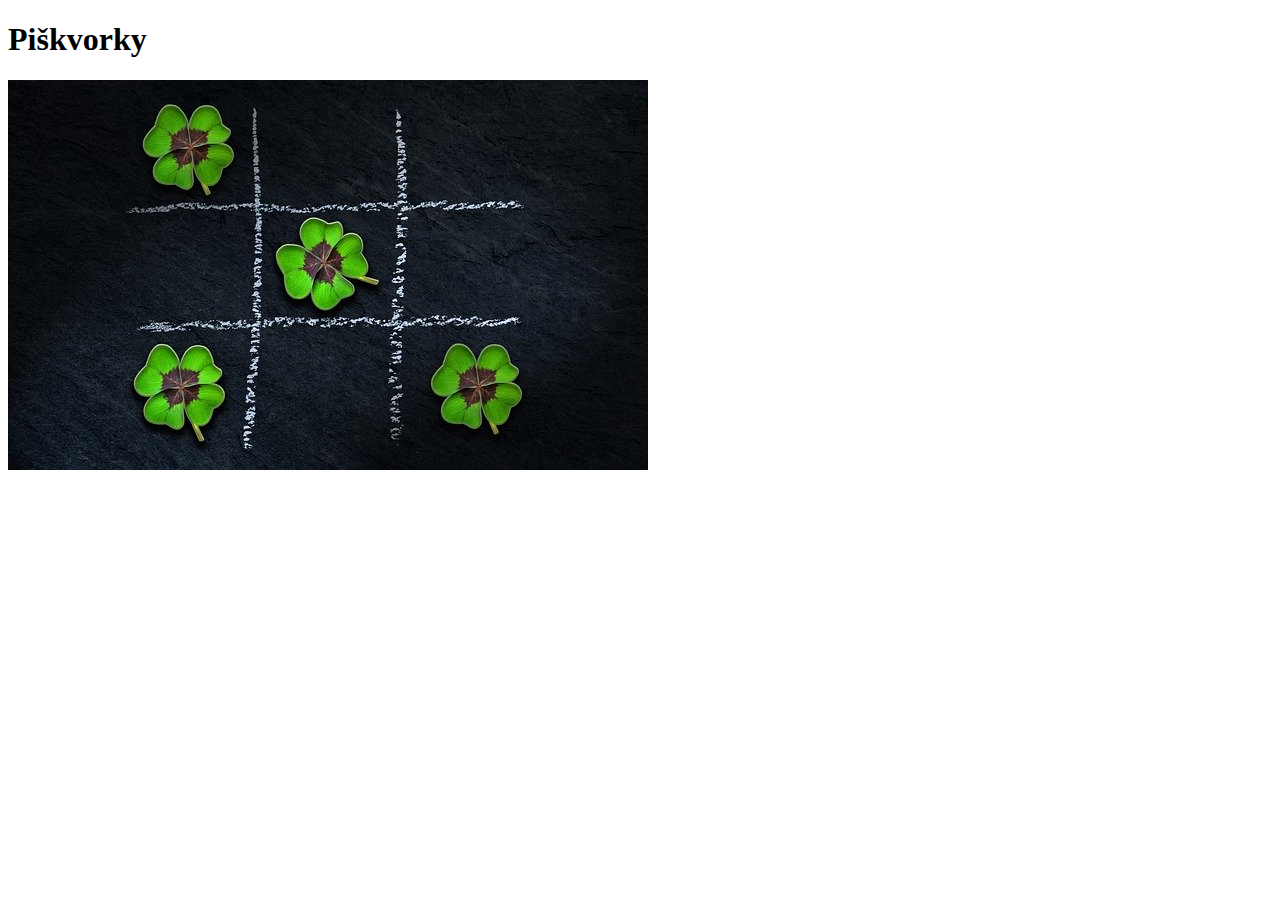
==== index.html @ 0c28b26f "add style file and banner image" ====
<!DOCTYPE html>
<html lang="en">
<head>
    <meta charset="UTF-8">
    <meta name="viewport" content="width=device-width, initial-scale=1.0">
    <title>Piškvorky</title>
    <link rel="stylesheet" href="style.css">
</head>
<body>
    <h1>Piškvorky</h1>
    <img src="images/uvodni.jpg" alt="Uvodni obrazek">
</body>
</html>
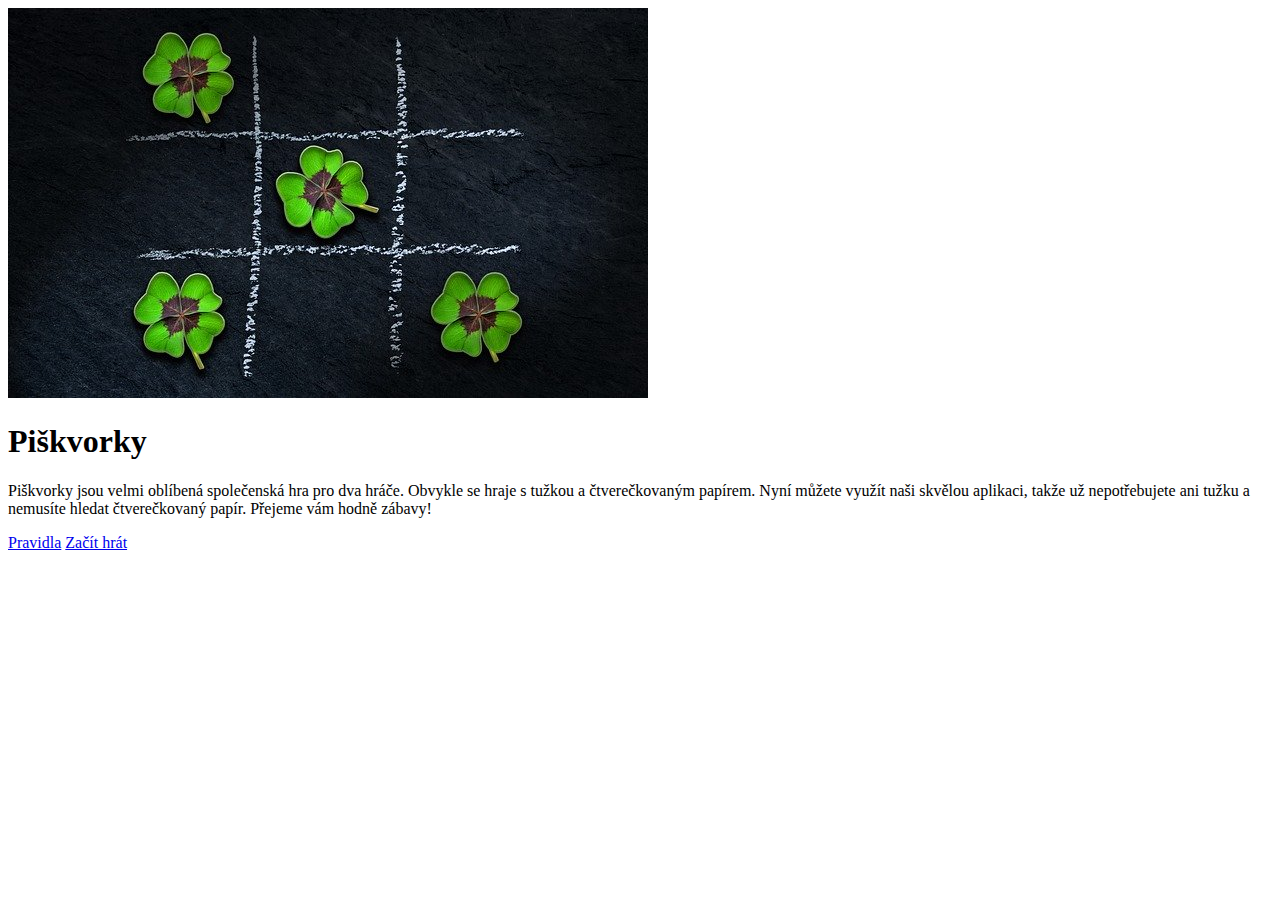
==== commit 8473d63b: "add html content" ====
--- a/index.html
+++ b/index.html
@@ -7,7 +7,21 @@
     <link rel="stylesheet" href="style.css">
 </head>
 <body>
-    <h1>Piškvorky</h1>
-    <img src="images/uvodni.jpg" alt="Uvodni obrazek">
+    <div class="container">
+        <header>
+            <img src="images/uvodni.jpg" alt="Uvodní obrazek">
+            <h1>Piškvorky</h1>
+        </header>
+        <main>
+            <p class="game__desctiption">
+                Piškvorky jsou velmi oblíbená společenská hra pro dva hráče. Obvykle se hraje s tužkou a čtverečkovaným papírem. Nyní můžete využít naši skvělou aplikaci, takže už nepotřebujete ani tužku a nemusíte hledat čtverečkovaný
+papír. Přejeme vám hodně zábavy!
+            </p>
+        </main>
+        <footer>
+            <a href="https://czechitas-podklady.cz/Piskvorky-pravidla/" class="game__button">Pravidla</a>
+            <a href="index.html" class="game__button">Začít hrát</a>
+        </footer>        
+    </div>
 </body>
 </html>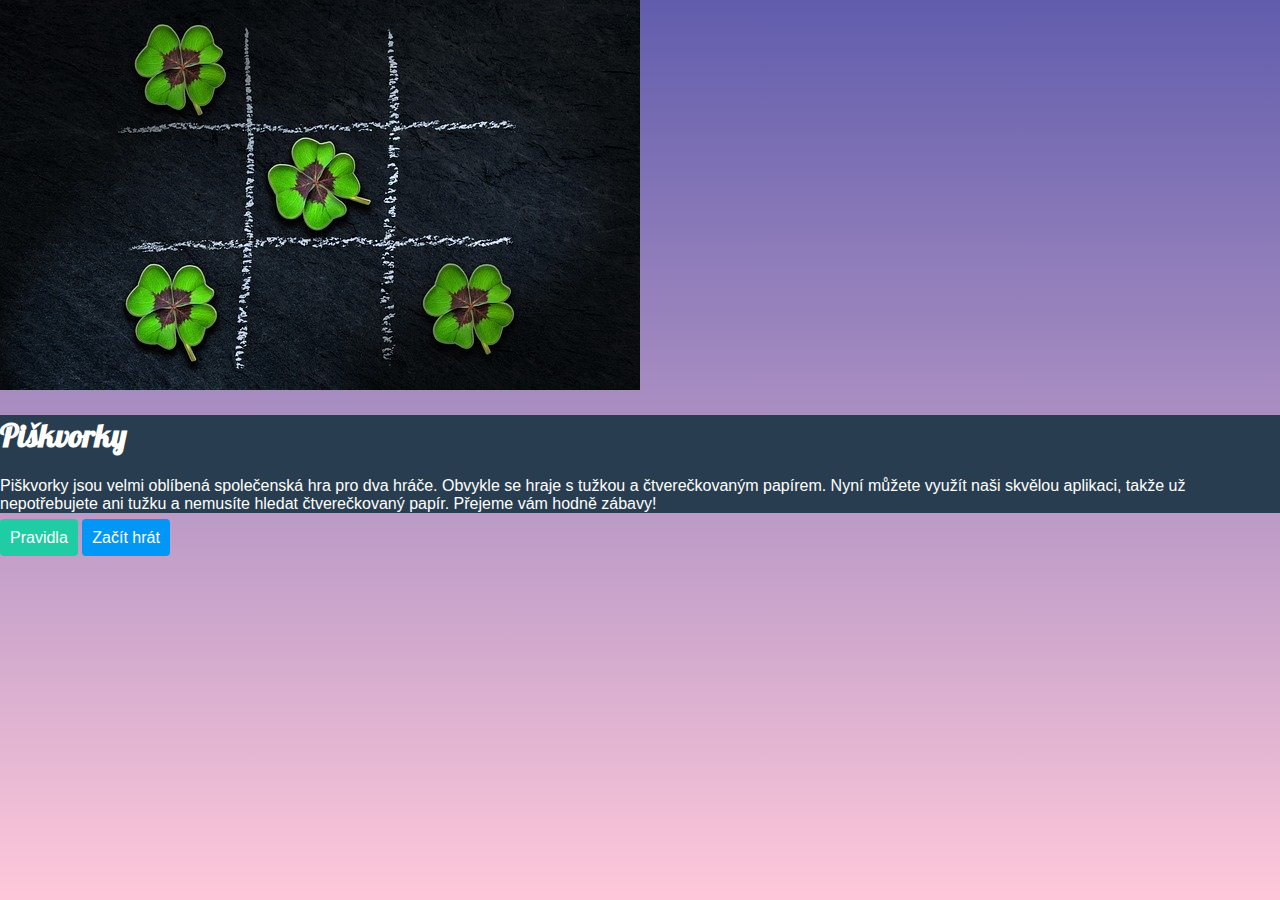
==== commit 9e5f16bf: "add initia styles" ====
--- a/index.html
+++ b/index.html
@@ -4,23 +4,25 @@
     <meta charset="UTF-8">
     <meta name="viewport" content="width=device-width, initial-scale=1.0">
     <title>Piškvorky</title>
+    <link rel="preconnect" href="https://fonts.googleapis.com">
+    <link rel="preconnect" href="https://fonts.gstatic.com" crossorigin>
+    <link href="https://fonts.googleapis.com/css2?family=Lobster&display=swap" rel="stylesheet"> 
     <link rel="stylesheet" href="style.css">
 </head>
 <body>
     <div class="container">
         <header>
             <img src="images/uvodni.jpg" alt="Uvodní obrazek">
-            <h1>Piškvorky</h1>
         </header>
         <main>
+            <h1>Piškvorky</h1>
             <p class="game__desctiption">
-                Piškvorky jsou velmi oblíbená společenská hra pro dva hráče. Obvykle se hraje s tužkou a čtverečkovaným papírem. Nyní můžete využít naši skvělou aplikaci, takže už nepotřebujete ani tužku a nemusíte hledat čtverečkovaný
-papír. Přejeme vám hodně zábavy!
+                Piškvorky jsou velmi oblíbená společenská hra pro dva hráče. Obvykle se hraje s tužkou a čtverečkovaným papírem. Nyní můžete využít naši skvělou aplikaci, takže už nepotřebujete ani tužku a nemusíte hledat čtverečkovaný papír. Přejeme vám hodně zábavy!
             </p>
         </main>
         <footer>
-            <a href="https://czechitas-podklady.cz/Piskvorky-pravidla/" class="game__button">Pravidla</a>
-            <a href="index.html" class="game__button">Začít hrát</a>
+            <a href="https://czechitas-podklady.cz/Piskvorky-pravidla/" class="game__button game__button--rules">Pravidla</a>
+            <a href="index.html" class="game__button game__button--start">Začít hrát</a>
         </footer>        
     </div>
 </body>
--- a/style.css
+++ b/style.css
@@ -0,0 +1,43 @@
+/* Základní styly */
+html {
+    box-sizing: border-box;
+  }
+  
+  *, *:before, *:after {
+    box-sizing: inherit;
+  }
+  
+  body {
+    font-family: Arial, sans-serif;
+    background: linear-gradient(#615dad, #ffc8da) no-repeat center;
+    margin: 0;
+    min-height: 100vh;
+    color: white;
+  }
+  h1 {
+    font-family: 'Lobster', cursive;
+  }
+  img {
+    max-width: 100%;
+  }
+  main {
+    background: #283e50;
+  }
+  .game__button {
+    color: white;
+    text-decoration: none;
+    padding: 10px;
+    border-radius: 4px;
+  }
+  .game__button--rules {
+    background: #1fcca4;
+  }
+  .game__button--rules:hover {
+    background: #1cbb96;
+  }
+  .game__button--start {
+    background: #0197f6;
+  }
+  .game__button--start:hover {
+    background: #0090e9;
+  }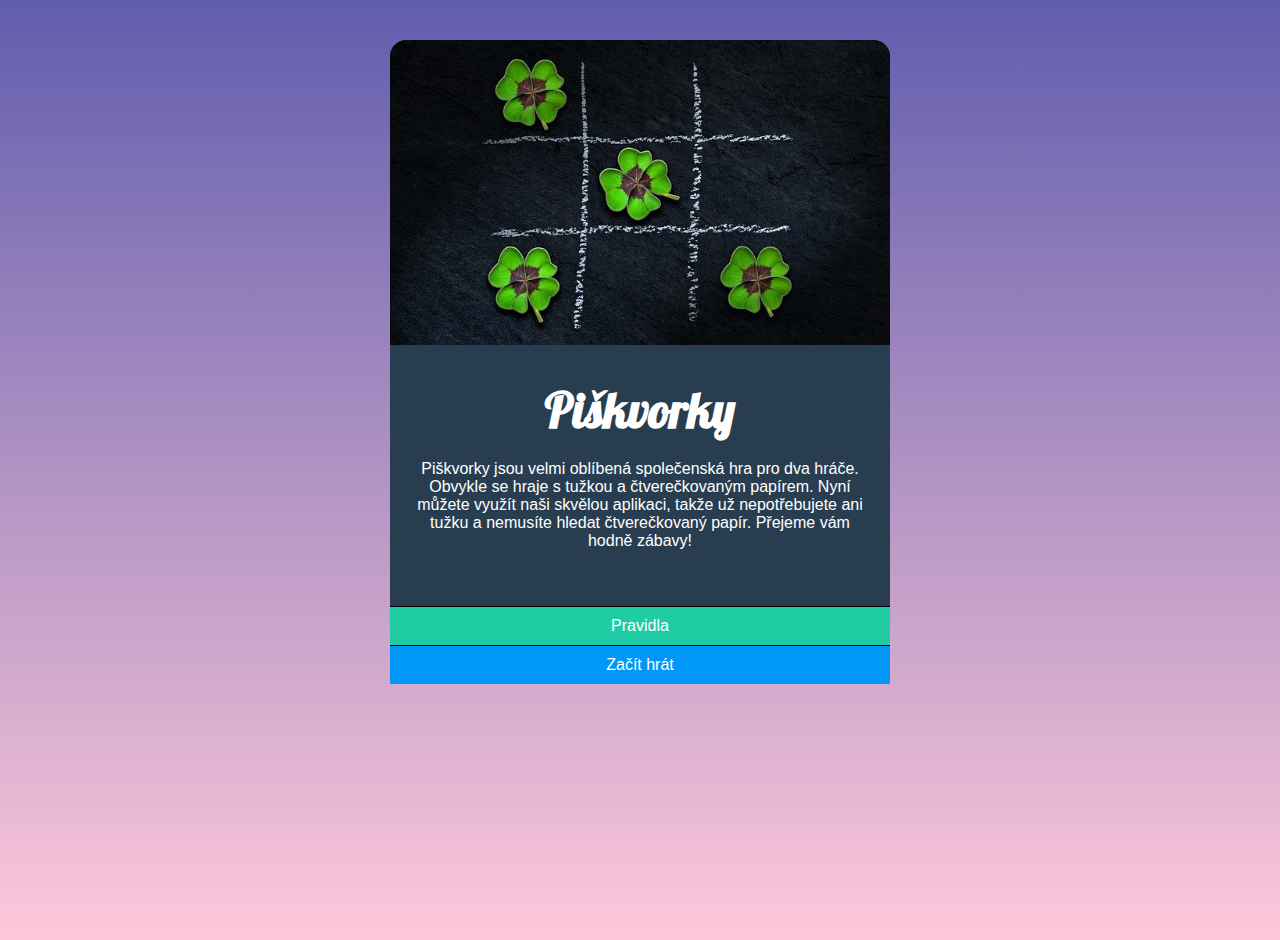
==== commit 772e38e3: "add styles" ====
--- a/index.html
+++ b/index.html
@@ -11,16 +11,16 @@
 </head>
 <body>
     <div class="container">
-        <header>
-            <img src="images/uvodni.jpg" alt="Uvodní obrazek">
+        <header class="game__header">
+            <img class="game__banner" src="images/uvodni.jpg" alt="Uvodní obrazek">
         </header>
         <main>
-            <h1>Piškvorky</h1>
+            <h1 class="game__title">Piškvorky</h1>
             <p class="game__desctiption">
                 Piškvorky jsou velmi oblíbená společenská hra pro dva hráče. Obvykle se hraje s tužkou a čtverečkovaným papírem. Nyní můžete využít naši skvělou aplikaci, takže už nepotřebujete ani tužku a nemusíte hledat čtverečkovaný papír. Přejeme vám hodně zábavy!
             </p>
         </main>
-        <footer>
+        <footer class="game__footer">
             <a href="https://czechitas-podklady.cz/Piskvorky-pravidla/" class="game__button game__button--rules">Pravidla</a>
             <a href="index.html" class="game__button game__button--start">Začít hrát</a>
         </footer>        
--- a/style.css
+++ b/style.css
@@ -14,20 +14,44 @@
     min-height: 100vh;
     color: white;
   }
+  .container {
+    width: 500px;
+    margin: 40px auto;
+    border-radius: 16px 16px 0 0;
+    overflow: hidden;
+    text-align: center;
+    
+  }
   h1 {
     font-family: 'Lobster', cursive;
   }
-  img {
+  .game__header {
+    height: 300px;
+    width: 100%;
+  }
+ .game__banner {
+    object-fit: cover;
     max-width: 100%;
   }
   main {
     background: #283e50;
+    padding: 40px 20px;
+  }
+
+  .game__title {
+    margin: 0 0 20px;
+    font-size: 3rem;
+  }
+  .game__footer {
+    display: flex;
+    flex-wrap: wrap;
   }
   .game__button {
     color: white;
     text-decoration: none;
     padding: 10px;
-    border-radius: 4px;
+    flex-basis: 100%;
+    border-top: 1px solid black;
   }
   .game__button--rules {
     background: #1fcca4;
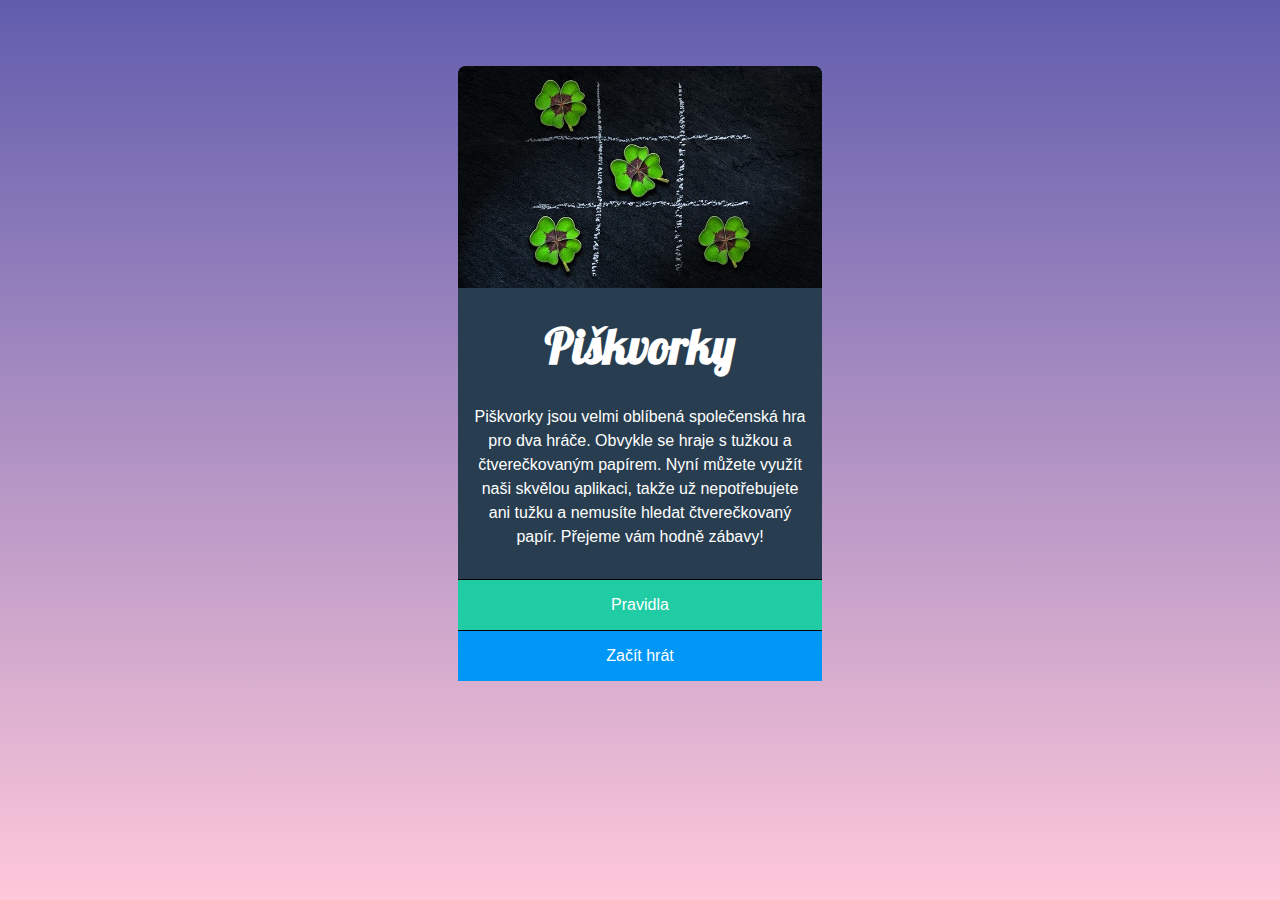
==== commit 8d85f527: "fix names and indents" ====
--- a/index.html
+++ b/index.html
@@ -9,12 +9,12 @@
     <link href="https://fonts.googleapis.com/css2?family=Lobster&display=swap" rel="stylesheet"> 
     <link rel="stylesheet" href="style.css">
 </head>
-<body>
-    <div class="container">
+<body class="game">
+    <div class="game__container">
         <header class="game__header">
             <img class="game__banner" src="images/uvodni.jpg" alt="Uvodní obrazek">
         </header>
-        <main>
+        <main class="game__content">
             <h1 class="game__title">Piškvorky</h1>
             <p class="game__desctiption">
                 Piškvorky jsou velmi oblíbená společenská hra pro dva hráče. Obvykle se hraje s tužkou a čtverečkovaným papírem. Nyní můžete využít naši skvělou aplikaci, takže už nepotřebujete ani tužku a nemusíte hledat čtverečkovaný papír. Přejeme vám hodně zábavy!
--- a/style.css
+++ b/style.css
@@ -6,41 +6,50 @@
   *, *:before, *:after {
     box-sizing: inherit;
   }
-  
-  body {
-    font-family: Arial, sans-serif;
-    background: linear-gradient(#615dad, #ffc8da) no-repeat center;
-    margin: 0;
-    min-height: 100vh;
-    color: white;
-  }
-  .container {
-    width: 500px;
-    margin: 40px auto;
-    border-radius: 16px 16px 0 0;
-    overflow: hidden;
-    text-align: center;
-    
-  }
+
   h1 {
     font-family: 'Lobster', cursive;
   }
+  body {
+    font-family: Arial, sans-serif;
+    margin: 0;
+  }
+
+  .game {
+    min-height: 100vh;
+    color: white;
+    background: #283e50;   
+  }
+
+  .game__container {
+    text-align: center;
+    background: #283e50;
+    min-height: 100vh;   
+    display: flex;
+    flex-direction: column;
+    justify-content: space-between;
+  }
+
   .game__header {
-    height: 300px;
+    display: flex;
     width: 100%;
   }
  .game__banner {
-    object-fit: cover;
     max-width: 100%;
   }
-  main {
-    background: #283e50;
-    padding: 40px 20px;
+  .game__content {
+    padding: 30px 16px;
+    flex-grow: 1;
   }
 
   .game__title {
-    margin: 0 0 20px;
-    font-size: 3rem;
+    margin: 0 0 30px;
+    font-size: 2rem;
+    line-height: 1.2;
+  }
+  .game__desctiption {
+    line-height: 1.5;
+    margin: 0;
   }
   .game__footer {
     display: flex;
@@ -49,19 +58,49 @@
   .game__button {
     color: white;
     text-decoration: none;
-    padding: 10px;
+    padding: 16px;
     flex-basis: 100%;
     border-top: 1px solid black;
   }
   .game__button--rules {
     background: #1fcca4;
   }
-  .game__button--rules:hover {
-    background: #1cbb96;
+  .game__button--rules:hover,
+  .game__button--rules:active {
+        background: #1cbb96;
   }
   .game__button--start {
     background: #0197f6;
   }
-  .game__button--start:hover {
-    background: #0090e9;
-  }+  .game__button--start:hover,
+  .game__button--start:active {
+        background: #0090e9;
+  }
+
+  @media (min-width: 425px) {
+    .game {
+        background: linear-gradient(#615dad, #ffc8da) no-repeat center;
+        display: flex;
+        justify-content: center;
+        align-items: center;
+      }
+      .game__container {
+        max-width: 364px;
+        margin: auto;
+        border-radius: 8px 8px 0 0;
+        overflow: hidden;
+        min-height: auto;
+      }
+      .game__title {
+        font-size: 3rem;
+      }
+  }
+
+  @media (min-width: 768px) {
+    .game {
+        align-items: flex-start;
+    }
+    .game__container {
+        margin: 66px auto;
+      }
+    }